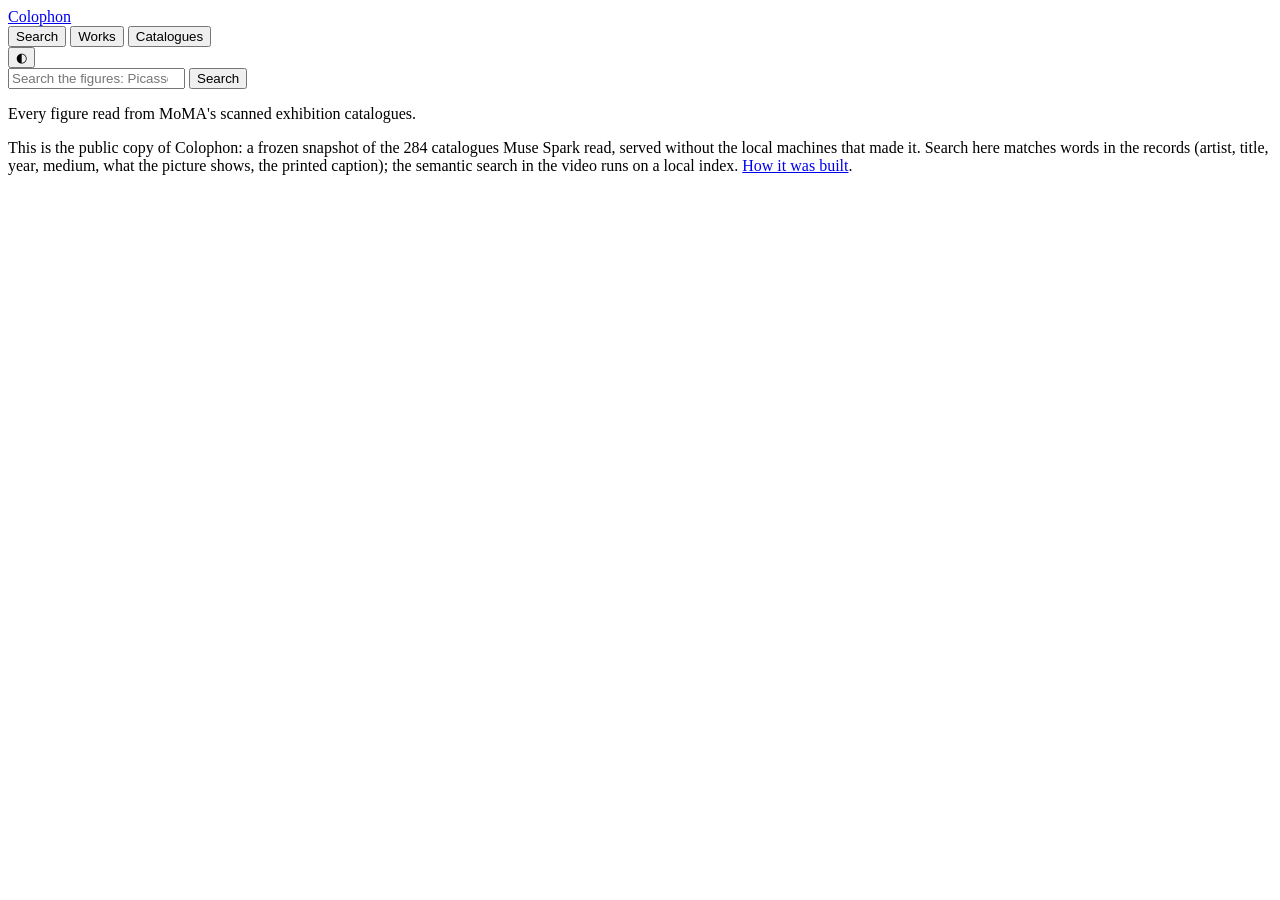
==== web/public/index.html @ f645bacd "The public copy: a frozen snapshot on Vercel with the images on R2 web/: tools/export.py builds colo" ====
<!doctype html>
<html lang="en" data-theme="auto">
<head>
<meta charset="utf-8">
<meta name="viewport" content="width=device-width, initial-scale=1, viewport-fit=cover">
<title>Colophon</title>
<meta name="description" content="Every figure in 284 of MoMA's scanned exhibition catalogues, read by Muse Spark: search the pictures, follow a work across catalogues, open the page it was printed on.">
<link rel="stylesheet" href="/static/app.css">
<script src="/static/theme.js"></script>
</head>
<body>
<header class="bar">
  <a class="brand" href="/">Colophon</a>
  <nav class="tabs" role="tablist">
    <button data-tab="search" class="on">Search</button>
    <button data-tab="works">Works</button>
    <button data-tab="books">Catalogues</button>
  </nav>
  <button class="theme" id="theme" aria-label="Switch theme">◐</button>
</header>
<div class="wrap">
  <section id="tab-search">
    <form class="search" id="form" role="search">
      <input id="q" type="search" autocomplete="off" placeholder="Search the figures: Picasso, a woman reading, still life, lithograph 1932…" aria-label="Search figures">
      <button type="submit">Search</button>
    </form>
    <p class="hint" id="stats">Every figure read from MoMA's scanned exhibition catalogues.</p>
    <p class="hint snapshot">This is the public copy of Colophon: a frozen snapshot of the 284 catalogues Muse Spark read, served
      without the local machines that made it. Search here matches words in the records (artist, title, year, medium,
      what the picture shows, the printed caption); the semantic search in the video runs on a local index.
      <a href="https://github.com/rtgconde/colophon">How it was built</a>.</p>
    <div class="layout">
      <aside class="facets" id="facets"></aside>
      <div><p class="status" id="status"></p><div class="grid" id="grid"></div></div>
    </div>
  </section>
  <section id="tab-works" hidden>
    <p class="status" id="works-status"></p>
    <div class="works" id="works"></div>
  </section>
  <section id="tab-books" hidden>
    <p class="status" id="books-status"></p>
    <div class="books" id="books"></div>
  </section>
</div>
<script src="/static/app.js"></script>
</body>
</html>
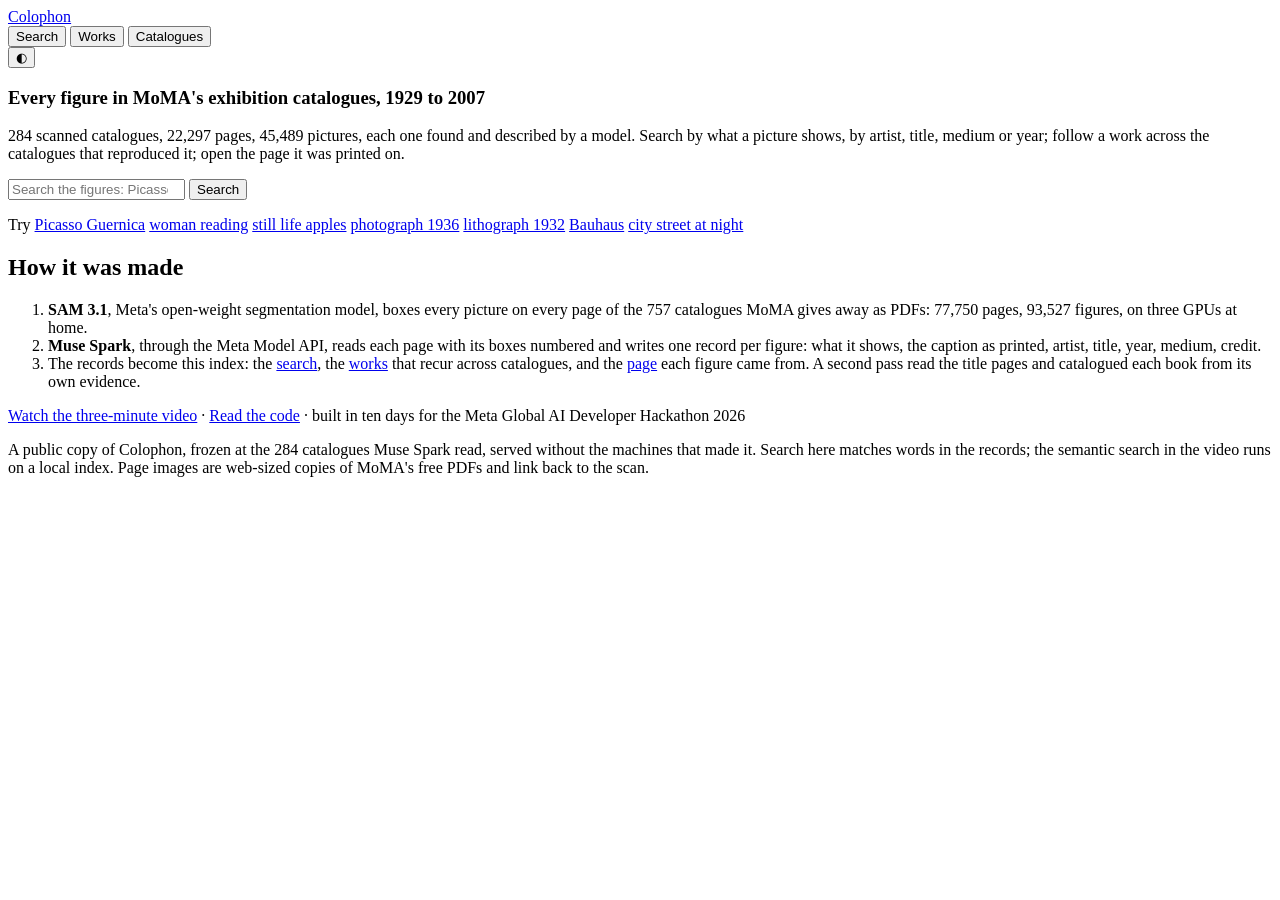
==== commit 293f8564: "The public copy opens on pictures: a hand-picked grid, the pipeline in three lines, chips, previews " ====
--- a/web/public/index.html
+++ b/web/public/index.html
@@ -4,7 +4,14 @@
 <meta charset="utf-8">
 <meta name="viewport" content="width=device-width, initial-scale=1, viewport-fit=cover">
 <title>Colophon</title>
-<meta name="description" content="Every figure in 284 of MoMA's scanned exhibition catalogues, read by Muse Spark: search the pictures, follow a work across catalogues, open the page it was printed on.">
+<meta name="description" content="Every figure in 284 of MoMA's scanned exhibition catalogues, 1929 to 2007, read by Muse Spark: search the pictures, follow a work across catalogues, open the page it was printed on.">
+<meta property="og:title" content="Colophon">
+<meta property="og:description" content="Every figure in 284 of MoMA's exhibition catalogues, 1929 to 2007, found by SAM 3.1 and read by Muse Spark. Search the pictures, follow a work across catalogues, open the page it was printed on.">
+<meta property="og:image" content="https://colophon.rconde.tech/static/og.jpg">
+<meta property="og:url" content="https://colophon.rconde.tech/">
+<meta property="og:type" content="website">
+<meta name="twitter:card" content="summary_large_image">
+<link rel="icon" href="/static/favicon.svg" type="image/svg+xml">
 <link rel="stylesheet" href="/static/app.css">
 <script src="/static/theme.js"></script>
 </head>
@@ -20,19 +27,44 @@
 </header>
 <div class="wrap">
   <section id="tab-search">
+    <section class="lede" id="lede">
+      <h1>Every figure in MoMA's exhibition catalogues, 1929 to 2007</h1>
+      <p class="lede-p" id="stats">284 scanned catalogues, 22,297 pages, 45,489 pictures, each one found and described by a model.
+        Search by what a picture shows, by artist, title, medium or year; follow a work across the catalogues that
+        reproduced it; open the page it was printed on.</p>
+    </section>
     <form class="search" id="form" role="search">
       <input id="q" type="search" autocomplete="off" placeholder="Search the figures: Picasso, a woman reading, still life, lithograph 1932…" aria-label="Search figures">
       <button type="submit">Search</button>
     </form>
-    <p class="hint" id="stats">Every figure read from MoMA's scanned exhibition catalogues.</p>
-    <p class="hint snapshot">This is the public copy of Colophon: a frozen snapshot of the 284 catalogues Muse Spark read, served
-      without the local machines that made it. Search here matches words in the records (artist, title, year, medium,
-      what the picture shows, the printed caption); the semantic search in the video runs on a local index.
-      <a href="https://github.com/rtgconde/colophon">How it was built</a>.</p>
+    <p class="chips" id="chips">Try
+      <a href="#q=Picasso+Guernica">Picasso Guernica</a>
+      <a href="#q=woman+reading">woman reading</a>
+      <a href="#q=still+life+apples">still life apples</a>
+      <a href="#q=photograph+1936">photograph 1936</a>
+      <a href="#q=lithograph+1932">lithograph 1932</a>
+      <a href="#q=Bauhaus">Bauhaus</a>
+      <a href="#q=city+street+at+night">city street at night</a>
+    </p>
     <div class="layout">
       <aside class="facets" id="facets"></aside>
       <div><p class="status" id="status"></p><div class="grid" id="grid"></div></div>
     </div>
+    <section class="how" id="how">
+      <h2>How it was made</h2>
+      <ol>
+        <li><b>SAM 3.1</b>, Meta's open-weight segmentation model, boxes every picture on every page of the 757 catalogues MoMA
+          gives away as PDFs: 77,750 pages, 93,527 figures, on three GPUs at home.</li>
+        <li><b>Muse Spark</b>, through the Meta Model API, reads each page with its boxes numbered and writes one record per
+          figure: what it shows, the caption as printed, artist, title, year, medium, credit.</li>
+        <li>The records become this index: the <a href="#q=Rayograph">search</a>, the <a href="#works">works</a> that
+          recur across catalogues, and the <a href="/page/13244/0074?k=0">page</a> each figure came from. A second pass
+          read the title pages and catalogued each book from its own evidence.</li>
+      </ol>
+      <p class="links"><a href="https://youtu.be/BdbA1Wr3TI0" rel="noopener">Watch the three-minute video</a> ·
+        <a href="https://github.com/rtgconde/colophon" rel="noopener">Read the code</a> ·
+        built in ten days for the Meta Global AI Developer Hackathon 2026</p>
+    </section>
   </section>
   <section id="tab-works" hidden>
     <p class="status" id="works-status"></p>
@@ -42,6 +74,9 @@
     <p class="status" id="books-status"></p>
     <div class="books" id="books"></div>
   </section>
+  <footer class="foot">A public copy of Colophon, frozen at the 284 catalogues Muse Spark read, served without the machines
+    that made it. Search here matches words in the records; the semantic search in the video runs on a local index.
+    Page images are web-sized copies of MoMA's free PDFs and link back to the scan.</footer>
 </div>
 <script src="/static/app.js"></script>
 </body>
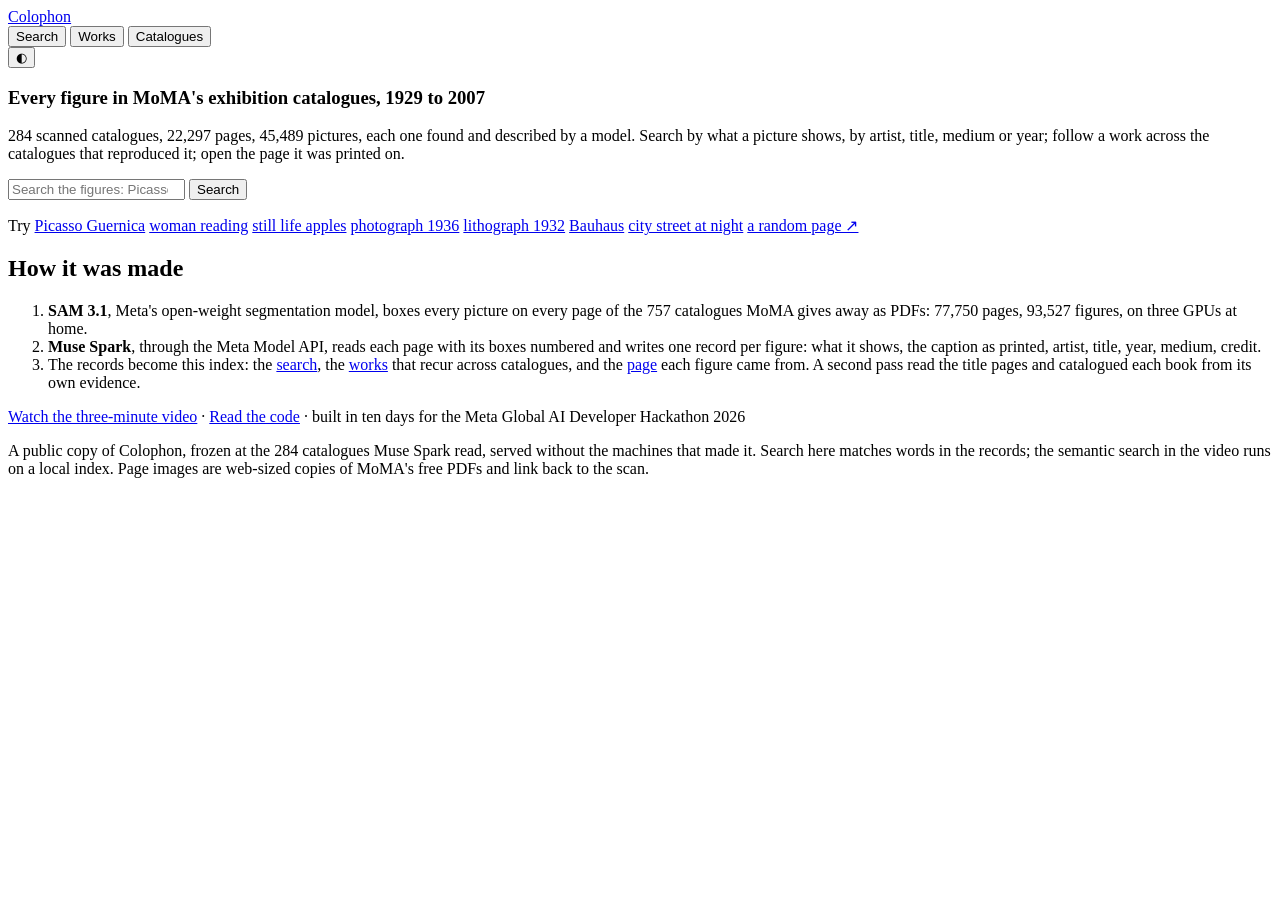
==== commit 84401459: "More like this, and a random page web/: tools/neighbors.py reads each exported figure's nearest neig" ====
--- a/web/public/index.html
+++ b/web/public/index.html
@@ -45,6 +45,7 @@
       <a href="#q=lithograph+1932">lithograph 1932</a>
       <a href="#q=Bauhaus">Bauhaus</a>
       <a href="#q=city+street+at+night">city street at night</a>
+      <a href="/api/random" class="rnd">a random page ↗</a>
     </p>
     <div class="layout">
       <aside class="facets" id="facets"></aside>
